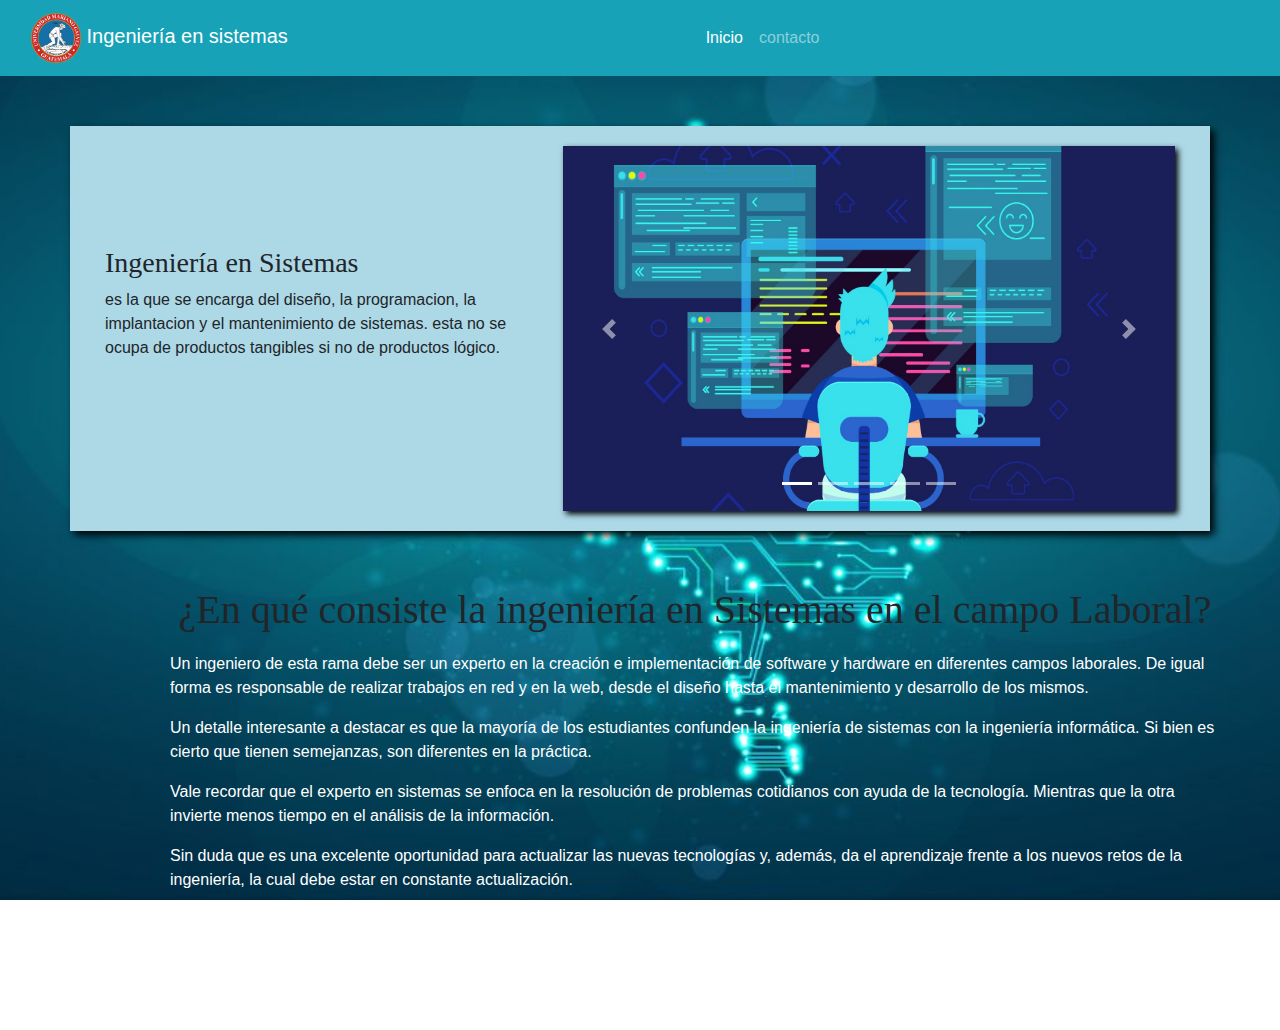
==== index.html @ 3be56df1 "Web" ====
<!DOCTYPE html>
<html lang="en">
<head>
    <meta charset="UTF-8">
    <meta http-equiv="X-UA-Compatible" content="IE=edge">
    <meta name="viewport" content="width=device-width, initial-scale=1.0">
     <!-- Bootstrap CSS -->
  <link rel="stylesheet" href="https://stackpath.bootstrapcdn.com/bootstrap/4.3.1/css/bootstrap.min.css"
  integrity="sha384-ggOyR0iXCbMQv3Xipma34MD+dH/1fQ784/j6cY/iJTQUOhcWr7x9JvoRxT2MZw1T" crossorigin="anonymous" />

<link rel="stylesheet" href="css/inicio.css">
    <title>Mi carrera</title>

</head>

<body>
   <header>
       <nav class="navbar navbar-expand-lg navbar-dark badge-info">
           <div class="container-fluid">
               <a class="navbar-brand" href="index.html" id="titulo">
                   <img src="img/logo1.png" alt="" id="img"> Ingenier&iacute;a en sistemas
               </a>
               <button class="navbar-toggler" type="button" data-toggle="collapse" data-target="#barra" aria-controls="barra" 
               aria-expanded="false" aria-label="Toggle navigation">
            <span class="navbar-toggler-icon"></span>
        </button>

        <div class="collapse navbar-collapse" id="barra">
            <ul class="nav navbar-nav mr-auto col-md-2 ml-md-auto">
                <li class="nav-item active">
                    <a class="nav-link" href="index.html">Inicio</a>
                </li>
                <li class="nav-item">
                    <a class="nav-link" href="#" onclick="abrir()">
                    <span id="contacto">contacto</span></a>
                </li>
            </ul>
            <div class="modal" tabindex="-1" role="dialog" id="ventana">
                <div class="modal-dialog" role="document">
                    <div class="modal-content">
                        <div class="modal-header">
                            <h3 class="modal-title"> Contacto</h3>
                            <button type="button" class="close" data-dismiss="modal">
                                <span aria-hidden="true">&times;</span>
                            </button>
                        </div> 
                        <div class="modal-body">
                            <p><h3><b>Jason Slater Barreno D&iacute;az</b></h3></p>
                            <p><h4>5390-18-3691</h4></p>
                            <p><h4>Secci&oacute;n "A"</h4></p>
                        </div>
                        <div class="modal-footer">
                            <button type="button" class="btn btn-primary" data-dismiss="modal">Cerrar</button>
                        </div>
                    </div>
                </div>
            </div>
            <script>
                function abrir() {
                    $('#ventana').modal('show');
                }
            </script>

        </div>

           </div>

       </nav>
   </header>
   <div class="container" id="car">
       <div class="row justify-content-lg-end" id="contenido">
           <div class="col-5" id="comunidad">
               <b><h3 id="inge">Ingenier&iacute;a en Sistemas</h3></b>
               <p id="contexto">
                   es la que se encarga del diseño, la programacion, la implantacion y el 
                   mantenimiento de sistemas. esta no se ocupa de productos tangibles
                   si no de productos l&oacute;gico.
               </p>
           </div>

           <div class="col-auto col-md-7" id="carrus">
               <div id="carrusel" class="carousel slide" data-ride="carousel">
                   <ol class="carousel-indicators">
                       <li data-target="#carrusel" data-slide-to="0" class="active"> 
                       </li>
                       <li data-target="#carrusel" data-slide-to="1"></li>
                       <li data-target="#carrusel" data-slide-to="2"></li>
                       <li data-target="#carrusel" data-slide-to="3"></li>
                       <li data-target="#carrusel" data-slide-to="4"></li>
                   </ol>
                   <div class="carousel-inner" id="context">
                       <div class="carousel-item active">
                           <img src="img/sistemas1.jpg" class="d-block w-100" alt="">
                       </div>
                       <div class="carousel-item">
                           <img src="img/sistemas2.jpg" class="d-block w-100" alt="">
                       </div>
                       <div class="carousel-item">
                           <img src="img/sistemas3.jpg" class="d-block w-100" alt="">
                       </div>
                       <div class="carousel-item">
                            <img src="img/sistemas4.jpg" alt="" class="d-block w-100">
                       </div>
                       <div class="carousel-item">
                           <img src="img/sistemas5.jpg" alt="" class="d-block w-100">
                       </div>
                   </div>
                   <a class="carousel-control-prev" href="#carrusel" role="button" data-slide="prev">
                       <span class="carousel-control-prev-icon" aria-hidden="true"></span>
                       <span class="sr-only">Previous</span>
                   </a>
                   <a class="carousel-control-next" href="#carrusel" role="button" data-slide="next">
                       <span class="carousel-control-next-icon" aria-hidden="true"></span>
                       <span class="sr-only">Next</span>
                   </a>

               </div>
           </div>
       </div>
   </div>

   <div class="info"">
       <div class="tituloinfo">
    <h1>¿En qu&eacute; consiste la ingenier&iacute;a en Sistemas en el campo Laboral?</h1>
    </div>  
    <div class="bodyinfo">
        <p>
            Un ingeniero de esta rama debe ser un experto en la creación e implementación de 
            software y hardware en diferentes campos laborales. De igual forma es responsable de realizar 
            trabajos en red y en la web, desde el diseño hasta el mantenimiento y desarrollo de los mismos.
        </p>
        <p>
            Un detalle interesante a destacar es que la mayoría de los estudiantes confunden la ingeniería 
            de sistemas con la ingeniería informática. Si bien es cierto que tienen semejanzas, son diferentes 
            en la práctica.
        </p>
        <p>
            Vale recordar que el experto en sistemas se enfoca en la resolución de problemas cotidianos con ayuda 
            de la tecnología. Mientras que la otra invierte menos tiempo en el análisis de la información.
        </p>
        <p>
            Sin duda que es una excelente oportunidad para actualizar las nuevas tecnologías y, además, da el 
            aprendizaje frente a los nuevos retos de la ingeniería, la cual debe estar en constante actualización.
        </p>
        <p>
            Cuando hablamos de la ingeniería, nos referimos al estudio permanente que de las nuevas tecnologías, 
            incluso especializaciones en la creación de softwares, implantación de sistemas inteligentes para 
            vehículos y edificios, la arquitectura del software, la relación entre la tecnología y los humanos, 
            el internet, las TICs, y muchas cosas más.
        </p>
    </div> 
</div>


     <!-- Optional JavaScript -->
  <!-- jQuery first, then Popper.js, then Bootstrap JS -->
  <script src="https://code.jquery.com/jquery-3.3.1.slim.min.js"
  integrity="sha384-q8i/X+965DzO0rT7abK41JStQIAqVgRVzpbzo5smXKp4YfRvH+8abtTE1Pi6jizo"
  crossorigin="anonymous"></script>
<script src="https://cdnjs.cloudflare.com/ajax/libs/popper.js/1.14.7/umd/popper.min.js"
  integrity="sha384-UO2eT0CpHqdSJQ6hJty5KVphtPhzWj9WO1clHTMGa3JDZwrnQq4sF86dIHNDz0W1"
  crossorigin="anonymous"></script>
<script src="https://stackpath.bootstrapcdn.com/bootstrap/4.3.1/js/bootstrap.min.js"
  integrity="sha384-JjSmVgyd0p3pXB1rRibZUAYoIIy6OrQ6VrjIEaFf/nJGzIxFDsf4x0xIM+B07jRM"
  crossorigin="anonymous"></script>
    
</body>
</html>
---- css/inicio.css ----
body{
    background: url(../img/fondo1.jpg) no-repeat center center fixed;
    background-size: cover;
}

#img{
    width: 50px;
    height: 50px;
}
#barra{
    color: black;
    
}

/*modal*/
.modal-dialog{
    box-shadow: 5px 5px 9px black;
}

#context img{
    width: 115px;
    height: 365px;
   
}
#context{
    box-shadow: 3px 3px 6px black;
}
#car{
    background-color: lightblue;
    margin-top: 50px;
    box-shadow: 4px 4px 8px black;
}
#contenido{
    margin: 5px;
    padding-top: 20px;
    padding-bottom: 20px;
}
#comunidad{
    padding-top: 100px;
}
#inge{
    font-family: fantasy;
}
#contexto{
    font-family: Helvetica;
}
.info{
  margin: 50px;
  margin-left: 160px;
 
}
.tituloinfo{
    font-family: fantasy;
    text-align: center;
    padding-top: 5px;
}
.bodyinfo{
    font-family: helvetica;
    color: white;
    padding-left: 10px;
    padding-top: 10px;
}

@media(max-width: 600px){
    .container{
        margin-left: 5px;
    }
    #contenido{
        padding-top: 10px;
    }
    #comunidad{
        font-size: 13px;     
    }
    #inge{
        width: 275px;
    }
    #contexto{
        width: 270px;
    }
    .tituloinfo{
     width: 275PX;
     margin-left: -150PX;
    }
    .tituloinfo h1{
        font-size: 25px;
    }
    .bodyinfo{
        width: 275PX;
        margin-left: -150px;
    }
    .bodyinfo P{
        font-size: 15PX;
    }

}

@media(min-width: 601px) and (max-width: 900px){
    .container{
        margin-left: 5px;
    }
    #contenido{
        padding-top: 10px;
    }
    #comunidad{
        font-size: 13px;     
    }
    #inge{
        width: 275px;
    }
    #contexto{
        width: 270px;
    }
    .tituloinfo{
     width: 275PX;
     margin-left: -150PX;
    }
    .tituloinfo h1{
        font-size: 25px;
    }
    .bodyinfo{
        width: 275PX;
        margin-left: -150px;
    }
    .bodyinfo P{
        font-size: 15PX;
    }

}
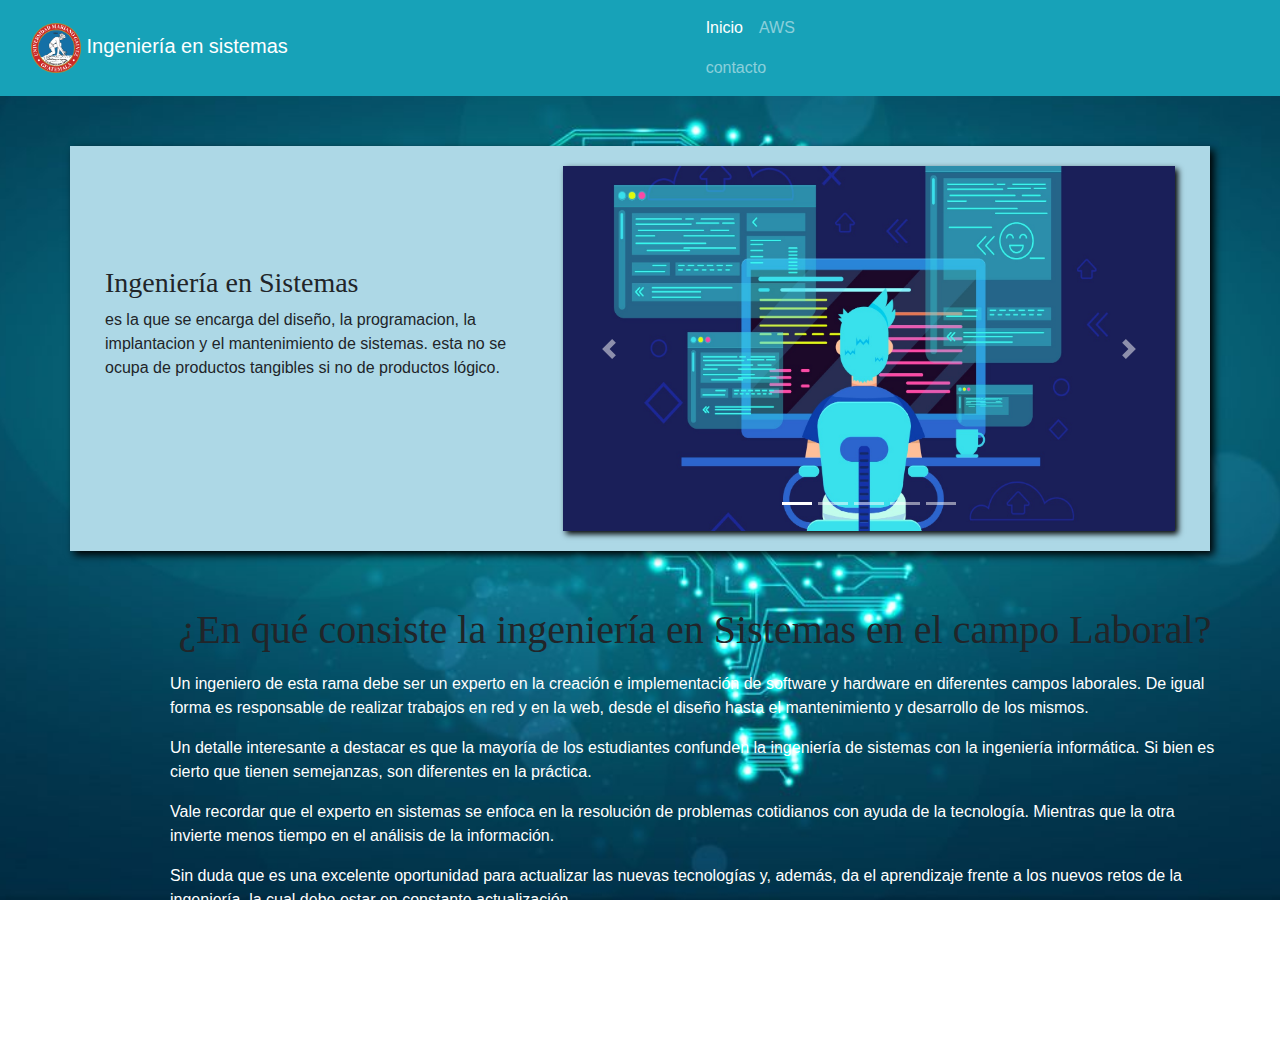
==== commit 856438a0: "AWS" ====
--- a/index.html
+++ b/index.html
@@ -29,6 +29,9 @@
             <ul class="nav navbar-nav mr-auto col-md-2 ml-md-auto">
                 <li class="nav-item active">
                     <a class="nav-link" href="index.html">Inicio</a>
+                </li>
+                <li class="nav-item">
+                    <a class="nav-link" href="aws.html">AWS</a>
                 </li>
                 <li class="nav-item">
                     <a class="nav-link" href="#" onclick="abrir()">
